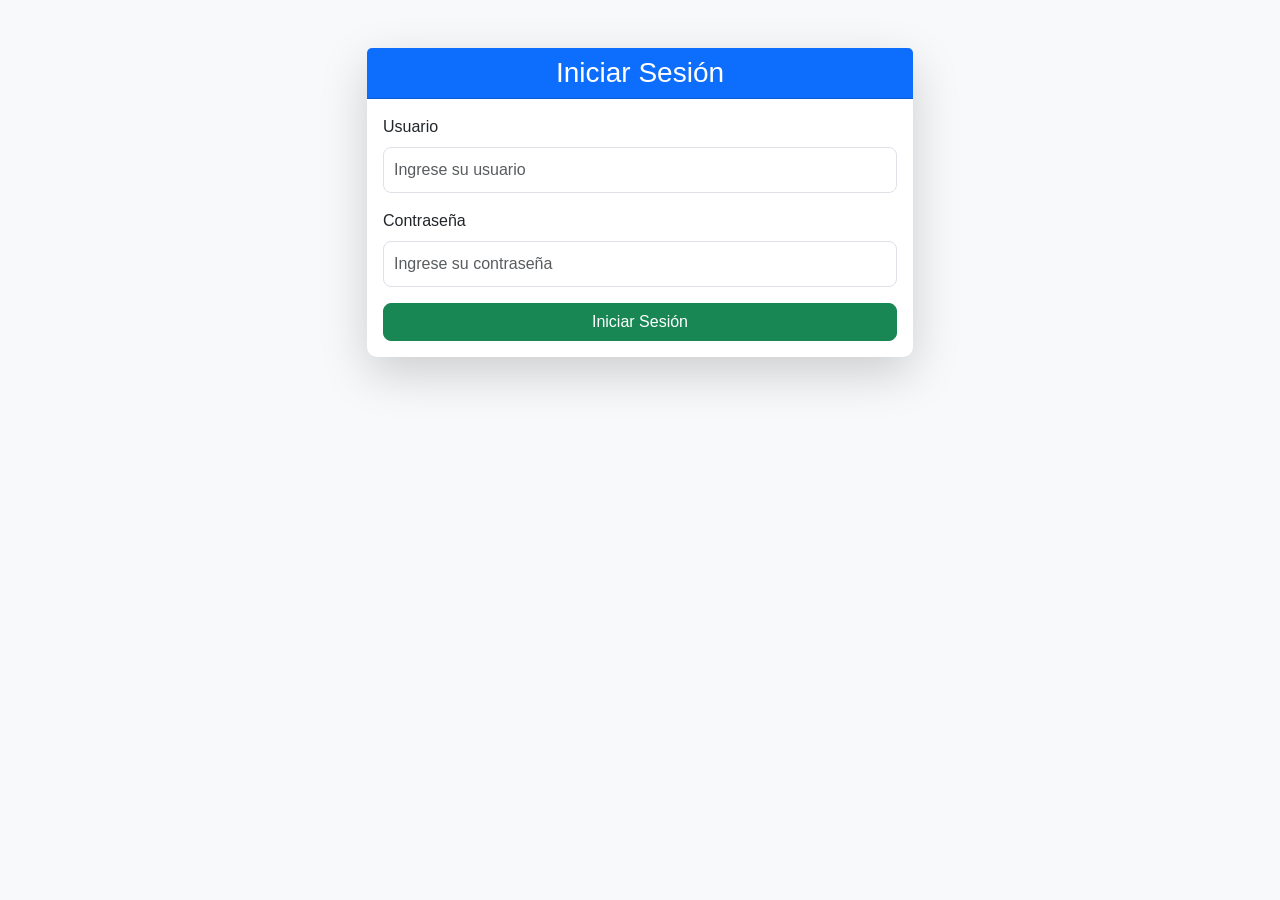
==== login.html @ 6e098d96 "Primer commit: subiendo proyecto inicial" ====
<!DOCTYPE html>
<html lang="es">
<head>
    <meta charset="UTF-8">
    <meta name="viewport" content="width=device-width, initial-scale=1.0">
    <title>Login - Camping Sonrisas</title>
    <!-- Bootstrap CSS -->
    <link href="https://cdn.jsdelivr.net/npm/bootstrap@5.3.2/dist/css/bootstrap.min.css" rel="stylesheet">
    <!-- Estilos personalizados -->
    <link rel="stylesheet" href="css/styles.css">
</head>
<body class="bg-light">
    <div class="container mt-5">
        <div id="alerta" class="alert d-none" role="alert"></div>
        <div class="row justify-content-center">
            <div class="col-md-6">
                <div class="card shadow-lg">
                    <div class="card-header bg-primary text-white text-center">
                        <h3 class="mb-0">Iniciar Sesión</h3>
                    </div>
                    <div class="card-body">
                        <form id="formulario-login">
                            <div class="mb-3">
                                <label for="usuario" class="form-label">Usuario</label>
                                <input type="text" class="form-control" id="usuario" name="usuario" placeholder="Ingrese su usuario" required>
                            </div>
                            <div class="mb-3">
                                <label for="contraseña" class="form-label">Contraseña</label>
                                <input type="password" class="form-control" id="contraseña" name="contraseña" placeholder="Ingrese su contraseña" required>
                            </div>
                            <button type="submit" class="btn btn-success w-100">Iniciar Sesión</button>
                        </form>
                    </div>
                </div>
            </div>
        </div>
    </div>
    <script src="js/app.js"></script>
    <!-- Bootstrap JS -->
    <script src="https://cdn.jsdelivr.net/npm/bootstrap@5.3.2/dist/js/bootstrap.bundle.min.js"></script>
</body>
</html>
---- css/styles.css ----
/* Estilos globales */
body {
    font-family: 'Segoe UI', Tahoma, Geneva, Verdana, sans-serif;
    background-color: #f8f9fa; /* Color de fondo claro */
    color: #212529; /* Color de texto oscuro */
}

/* Personalización de tarjetas */
.card {
    border: none; /* Sin bordes */
    border-radius: 10px; /* Bordes redondeados */
    box-shadow: 0 4px 6px rgba(0, 0, 0, 0.1); /* Sombra ligera */
}

.card-header {
    border-radius: 10px 10px 0 0; /* Bordes redondeados en la cabecera */
}

/* Botones */
.btn {
    border-radius: 8px; /* Bordes redondeados en botones */
    transition: transform 0.2s ease-in-out; /* Efecto hover suave */
}

.btn:hover {
    transform: scale(1.05); /* Aumentar tamaño al pasar el mouse */
}

/* Alertas */
.alert {
    border-radius: 8px; /* Bordes redondeados */
    margin-bottom: 20px; /* Espaciado inferior */
}

/* Formularios */
.form-control {
    border-radius: 8px; /* Bordes redondeados */
    padding: 10px; /* Más espacio interno */
}

/* Contenedor principal */
.container {
    margin-top: 30px; /* Espaciado superior */
}

/* Personalización de la barra de navegación */
.navbar {
    border-radius: 0; /* Sin bordes redondeados */
}

.navbar-brand {
    font-weight: bold; /* Texto en negrita */
}

.nav-link {
    color: white !important; /* Color blanco para todos los enlaces */
}

.nav-link:hover {
    color: #ffcc00 !important; /* Cambio de color al pasar el mouse */
}

/* Botón de cerrar sesión */
.nav-link.btn-danger {
    border-radius: 8px; /* Bordes redondeados */
    padding: 5px 15px; /* Espaciado interno */
}
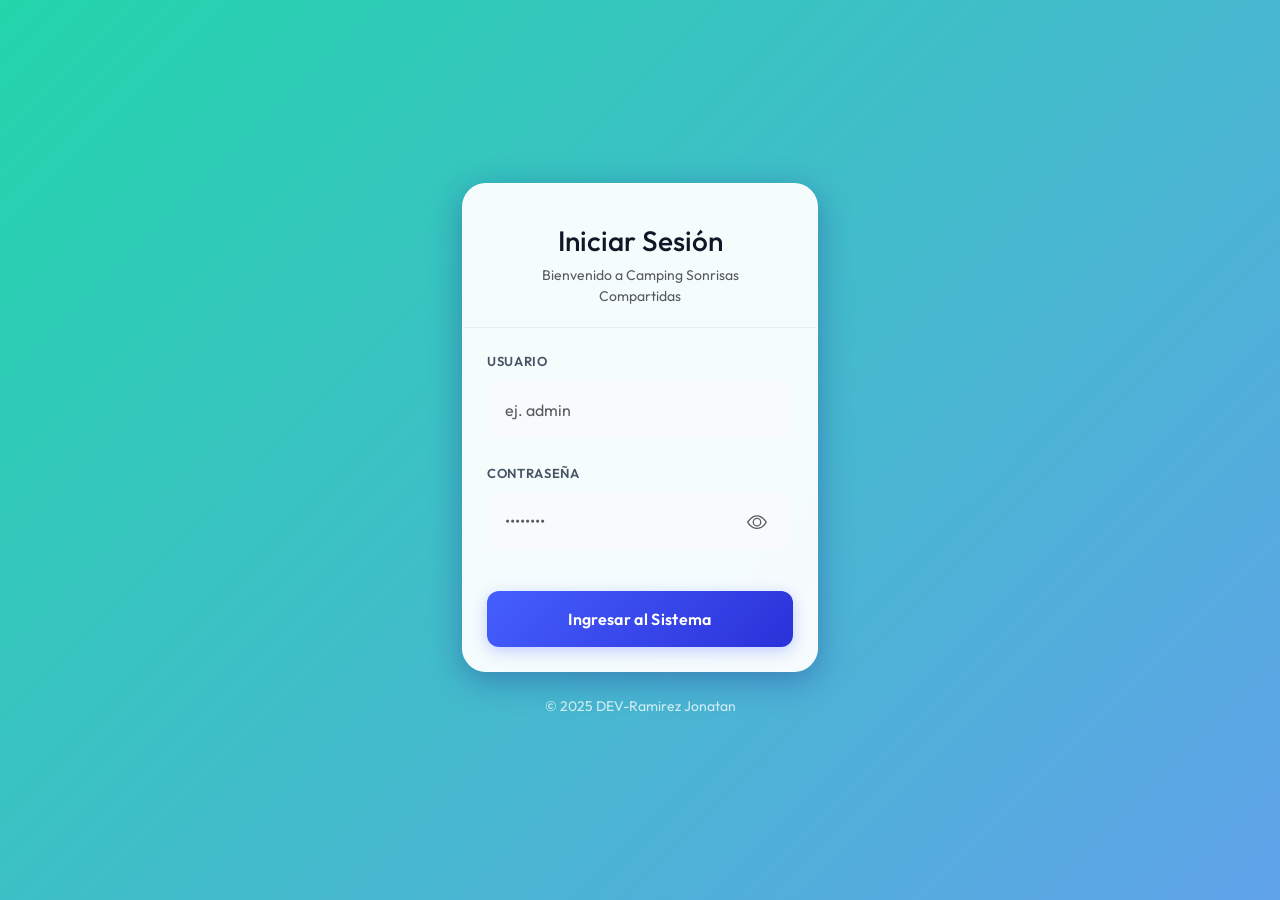
==== commit fc70273f: "Rediseño Premium UI completo (Login, Dashboard, POS, Reportes), optimización JS y correcciones de ti" ====
--- a/login.html
+++ b/login.html
@@ -1,42 +1,90 @@
 <!DOCTYPE html>
 <html lang="es">
+
 <head>
     <meta charset="UTF-8">
     <meta name="viewport" content="width=device-width, initial-scale=1.0">
     <title>Login - Camping Sonrisas</title>
+    <!-- Google Fonts: Outfit -->
+    <link rel="preconnect" href="https://fonts.googleapis.com">
+    <link rel="preconnect" href="https://fonts.gstatic.com" crossorigin>
+    <link href="https://fonts.googleapis.com/css2?family=Outfit:wght@300;400;500;600;700&display=swap" rel="stylesheet">
     <!-- Bootstrap CSS -->
     <link href="https://cdn.jsdelivr.net/npm/bootstrap@5.3.2/dist/css/bootstrap.min.css" rel="stylesheet">
     <!-- Estilos personalizados -->
     <link rel="stylesheet" href="css/styles.css">
 </head>
-<body class="bg-light">
-    <div class="container mt-5">
-        <div id="alerta" class="alert d-none" role="alert"></div>
-        <div class="row justify-content-center">
-            <div class="col-md-6">
-                <div class="card shadow-lg">
-                    <div class="card-header bg-primary text-white text-center">
-                        <h3 class="mb-0">Iniciar Sesión</h3>
+
+<body>
+    <div class="login-bg">
+        <div class="container">
+            <div class="row justify-content-center">
+                <div class="col-md-5 col-lg-4">
+                    <div id="alerta" class="alert d-none mb-4 shadow-sm border-0" role="alert"></div>
+
+                    <div class="glass-card">
+                        <div class="auth-header text-center">
+                            <h3 class="mb-0">Iniciar Sesión</h3>
+                            <p class="text-muted small mt-2 mb-0">Bienvenido a Camping Sonrisas Compartidas</p>
+                        </div>
+                        <div class="card-body auth-body">
+                            <form id="formulario-login">
+                                <div class="modern-input-group">
+                                    <label for="usuario">Usuario</label>
+                                    <input type="text" class="form-control form-control-lg" id="usuario" name="usuario"
+                                        placeholder="ej. admin" required autocomplete="username">
+                                </div>
+                                <div class="modern-input-group">
+                                    <label for="contraseña">Contraseña</label>
+                                    <div class="position-relative">
+                                        <input type="password" class="form-control form-control-lg pe-5" id="contraseña"
+                                            name="contraseña" placeholder="••••••••" required
+                                            autocomplete="current-password">
+                                        <button type="button"
+                                            class="btn position-absolute top-50 end-0 translate-middle-y border-0 bg-transparent text-muted me-2"
+                                            id="togglePassword" tabindex="-1" aria-label="Mostrar contraseña">
+                                            <!-- SVG Eye Open -->
+                                            <svg xmlns="http://www.w3.org/2000/svg" width="20" height="20"
+                                                fill="currentColor" class="bi bi-eye" viewBox="0 0 16 16" id="icon-eye">
+                                                <path
+                                                    d="M16 8s-3-5.5-8-5.5S0 8 0 8s3 5.5 8 5.5S16 8 16 8zM1.173 8a13.133 13.133 0 0 1 1.66-2.043C4.12 4.668 5.88 3.5 8 3.5c2.12 0 3.879 1.168 5.168 2.457A13.133 13.133 0 0 1 14.828 8c-.058.087-.122.183-.195.288-.335.48-.83 1.12-1.465 1.755C11.879 11.332 10.119 12.5 8 12.5c-2.12 0-3.879-1.168-5.168-2.457A13.134 13.134 0 0 1 1.172 8z" />
+                                                <path
+                                                    d="M8 5.5a2.5 2.5 0 1 0 0 5 2.5 2.5 0 0 0 0-5zM4.5 8a3.5 3.5 0 1 1 7 0 3.5 3.5 0 0 1-7 0z" />
+                                            </svg>
+                                            <!-- SVG Eye Slash (Hidden by default) -->
+                                            <svg xmlns="http://www.w3.org/2000/svg" width="20" height="20"
+                                                fill="currentColor" class="bi bi-eye-slash d-none" viewBox="0 0 16 16"
+                                                id="icon-eye-slash">
+                                                <path
+                                                    d="M13.359 11.238C15.06 9.72 16 8 16 8s-3-5.5-8-5.5a7.028 7.028 0 0 0-2.79.588l.77.771A5.944 5.944 0 0 1 8 3.5c2.12 0 3.879 1.168 5.168 2.457A13.134 13.134 0 0 1 14.828 8c-.058.087-.122.183-.195.288-.335.48-.83 1.12-1.465 1.755-.165.165-.337.328-.517.486l.708.709z" />
+                                                <path
+                                                    d="M11.297 9.176a3.5 3.5 0 0 0-4.474-4.474l.823.823a2.5 2.5 0 0 1 2.829 2.829l.822.822zm-2.943 1.299.822.822a3.5 3.5 0 0 1-4.474-4.474l.823.823a2.5 2.5 0 0 0 2.829 2.829z" />
+                                                <path
+                                                    d="M3.35 5.47c-.18.16-.353.322-.518.487A13.134 13.134 0 0 0 1.172 8l.195.288c.335.48.83 1.12 1.465 1.755C4.121 11.332 5.881 12.5 8 12.5c.716 0 1.39-.133 2.02-.36l.77.772A7.029 7.029 0 0 1 8 13.5C3 13.5 0 8 0 8s.939-1.721 2.641-3.238l.708.709zm10.296 8.884-12-12 .708-.708 12 12-.708.708z" />
+                                            </svg>
+                                        </button>
+                                    </div>
+                                </div>
+                                <button type="submit" class="btn btn-premium mt-3 w-100 position-relative">
+                                    <span class="spinner-border spinner-border-sm d-none me-2" id="btn-spinner"
+                                        role="status" aria-hidden="true"></span>
+                                    <span id="btn-text">Ingresar al Sistema</span>
+                                </button>
+                            </form>
+                        </div>
                     </div>
-                    <div class="card-body">
-                        <form id="formulario-login">
-                            <div class="mb-3">
-                                <label for="usuario" class="form-label">Usuario</label>
-                                <input type="text" class="form-control" id="usuario" name="usuario" placeholder="Ingrese su usuario" required>
-                            </div>
-                            <div class="mb-3">
-                                <label for="contraseña" class="form-label">Contraseña</label>
-                                <input type="password" class="form-control" id="contraseña" name="contraseña" placeholder="Ingrese su contraseña" required>
-                            </div>
-                            <button type="submit" class="btn btn-success w-100">Iniciar Sesión</button>
-                        </form>
+
+                    <div class="text-center mt-4 text-white opacity-75 small">
+                        &copy; 2025 DEV-Ramirez Jonatan
                     </div>
                 </div>
             </div>
         </div>
     </div>
+
     <script src="js/app.js"></script>
     <!-- Bootstrap JS -->
     <script src="https://cdn.jsdelivr.net/npm/bootstrap@5.3.2/dist/js/bootstrap.bundle.min.js"></script>
 </body>
+
 </html>
--- a/css/styles.css
+++ b/css/styles.css
@@ -1,67 +1,969 @@
-/* Estilos globales */
+/* ==========================================
+   TailAdmin Inspired - Camping Sonrisas Theme
+   ========================================== */
+
+/* Variables de Color - Paleta TailAdmin */
+:root {
+    /* Brand Colors */
+    --brand-50: #ecf3ff;
+    --brand-100: #dde9ff;
+    --brand-200: #c2d6ff;
+    --brand-300: #9cb9ff;
+    --brand-400: #7592ff;
+    --brand-500: #465fff;
+    --brand-600: #3641f5;
+    --brand-700: #2a31d8;
+    --brand-800: #252dae;
+    --brand-900: #262e89;
+
+    /* Gray Colors */
+    --gray-25: #fcfcfd;
+    --gray-50: #f9fafb;
+    --gray-100: #f2f4f7;
+    --gray-200: #e4e7ec;
+    --gray-300: #d0d5dd;
+    --gray-400: #98a2b3;
+    --gray-500: #667085;
+    --gray-600: #475467;
+    --gray-700: #344054;
+    --gray-800: #1d2939;
+    --gray-900: #101828;
+
+    /* Success Colors */
+    --success-50: #ecfdf3;
+    --success-100: #d1fadf;
+    --success-500: #12b76a;
+    --success-600: #039855;
+    --success-700: #027a48;
+    --success-800: #05603a;
+
+    /* Error Colors */
+    --error-50: #fef3f2;
+    --error-100: #fee4e2;
+    --error-500: #f04438;
+    --error-600: #d92d20;
+
+    /* Warning Colors */
+    --warning-50: #fffaeb;
+    --warning-100: #fef0c7;
+    --warning-500: #f79009;
+    --warning-600: #dc6803;
+    --warning-700: #b54708;
+
+    /* Shadows */
+    --shadow-sm: 0px 1px 2px 0px rgba(16, 24, 40, 0.05);
+    --shadow-md: 0px 4px 8px -2px rgba(16, 24, 40, 0.1), 0px 2px 4px -2px rgba(16, 24, 40, 0.06);
+    --shadow-lg: 0px 12px 16px -4px rgba(16, 24, 40, 0.08), 0px 4px 6px -2px rgba(16, 24, 40, 0.03);
+
+    /* Additional Colors for Tags */
+    --purple-100: #f4ebff;
+    --purple-700: #6941c6;
+
+    --orange-100: #fffaeb;
+    /* Similar to warning-100 */
+    --orange-700: #b93815;
+
+    --green-100: #d1fadf;
+    /* Same as success-100 */
+    --green-700: #027a48;
+}
+
+/* Color Utility Classes */
+.bg-brand-50 {
+    background-color: var(--brand-50) !important;
+}
+
+.bg-brand-100 {
+    background-color: var(--brand-100) !important;
+}
+
+.text-brand-700 {
+    color: var(--brand-700) !important;
+}
+
+.bg-success-100 {
+    background-color: var(--success-100) !important;
+}
+
+.text-success-700 {
+    color: var(--success-700) !important;
+}
+
+.bg-warning-50 {
+    background-color: var(--warning-50) !important;
+}
+
+.bg-warning-100 {
+    background-color: var(--warning-100) !important;
+}
+
+.text-warning-700 {
+    color: var(--warning-700) !important;
+}
+
+/* note: check variable name */
+.bg-purple-100 {
+    background-color: var(--purple-100) !important;
+}
+
+.text-purple-700 {
+    color: var(--purple-700) !important;
+}
+
+.bg-orange-100 {
+    background-color: var(--orange-100) !important;
+}
+
+.text-orange-700 {
+    color: var(--orange-700) !important;
+}
+
+.bg-green-100 {
+    background-color: var(--green-100) !important;
+}
+
+.text-green-700 {
+    color: var(--green-700) !important;
+}
+
+/* Estilos Globales */
 body {
-    font-family: 'Segoe UI', Tahoma, Geneva, Verdana, sans-serif;
-    background-color: #f8f9fa; /* Color de fondo claro */
-    color: #212529; /* Color de texto oscuro */
-}
-
-/* Personalización de tarjetas */
+    font-family: 'Outfit', 'Segoe UI', Tahoma, Geneva, Verdana, sans-serif;
+    background-color: var(--gray-50);
+    color: var(--gray-900);
+    margin: 0;
+    padding: 0;
+}
+
+/* ==========================================
+   SIDEBAR STYLES
+   ========================================== */
+.sidebar {
+    position: fixed;
+    top: 0;
+    left: 0;
+    height: 100vh;
+    width: 290px;
+    background-color: white;
+    border-right: 1px solid var(--gray-200);
+    overflow-y: auto;
+    z-index: 1000;
+    transition: all 0.3s ease;
+    /* Flexbox for bottom positioning */
+    display: flex;
+    flex-direction: column;
+}
+
+.sidebar-header {
+    padding: 24px 20px;
+    border-bottom: 1px solid var(--gray-200);
+    flex-shrink: 0;
+    /* Keep header size */
+}
+
+.sidebar-logo {
+    font-size: 24px;
+    font-weight: 700;
+    color: var(--brand-500);
+    text-decoration: none;
+    display: flex;
+    align-items: center;
+    gap: 12px;
+}
+
+.sidebar-nav {
+    padding: 20px 16px;
+    flex-grow: 1;
+    /* Fill remaining space */
+    display: flex;
+    flex-direction: column;
+}
+
+.sidebar-section-title {
+    font-size: 12px;
+    font-weight: 600;
+    color: var(--gray-500);
+    text-transform: uppercase;
+    letter-spacing: 0.05em;
+    margin: 24px 0 12px 12px;
+}
+
+.sidebar-item {
+    margin-bottom: 4px;
+}
+
+.sidebar-link {
+    display: flex;
+    align-items: center;
+    gap: 12px;
+    padding: 10px 12px;
+    border-radius: 8px;
+    color: var(--gray-700);
+    text-decoration: none;
+    font-size: 14px;
+    font-weight: 500;
+    transition: all 0.2s ease;
+}
+
+.sidebar-link:hover {
+    background-color: var(--gray-100);
+    color: var(--gray-700);
+}
+
+.sidebar-icon {
+    width: 20px;
+    height: 20px;
+    color: var(--gray-500);
+}
+
+.sidebar-link.active .sidebar-icon {
+    color: var(--brand-500);
+}
+
+/* ==========================================
+   HEADER STYLES
+   ========================================== */
+.app-header {
+    position: sticky;
+    top: 0;
+    background-color: white;
+    border-bottom: 1px solid var(--gray-200);
+    padding: 16px 24px;
+    z-index: 999;
+    display: flex;
+    justify-content: space-between;
+    align-items: center;
+}
+
+.header-title {
+    font-size: 20px;
+    font-weight: 600;
+    color: var(--gray-900);
+    margin: 0;
+}
+
+.header-actions {
+    display: flex;
+    align-items: center;
+    gap: 12px;
+}
+
+.user-menu {
+    display: flex;
+    align-items: center;
+    gap: 8px;
+    padding: 8px 12px;
+    border-radius: 8px;
+    background-color: var(--gray-50);
+    cursor: pointer;
+    transition: background-color 0.2s ease;
+}
+
+.user-menu:hover {
+    background-color: var(--gray-100);
+}
+
+.user-avatar {
+    width: 32px;
+    height: 32px;
+    border-radius: 50%;
+    background-color: var(--brand-500);
+    color: white;
+    display: flex;
+    align-items: center;
+    justify-content: center;
+    font-weight: 600;
+    font-size: 14px;
+}
+
+/* ==========================================
+   MAIN CONTENT LAYOUT
+   ========================================== */
+.main-wrapper {
+    margin-left: 290px;
+    min-height: 100vh;
+    transition: margin-left 0.3s ease;
+}
+
+.main-content {
+    padding: 24px;
+    max-width: 1536px;
+    margin: 0 auto;
+}
+
+/* ==========================================
+   METRIC CARDS
+   ========================================== */
+.metric-card {
+    background-color: white;
+    border: 1px solid var(--gray-200);
+    border-radius: 16px;
+    padding: 24px;
+    transition: all 0.2s ease;
+}
+
+.metric-card:hover {
+    box-shadow: var(--shadow-lg);
+}
+
+.metric-icon-wrapper {
+    width: 48px;
+    height: 48px;
+    border-radius: 12px;
+    background-color: var(--gray-100);
+    display: flex;
+    align-items: center;
+    justify-content: center;
+    margin-bottom: 20px;
+}
+
+.metric-icon {
+    width: 24px;
+    height: 24px;
+    color: var(--gray-800);
+}
+
+.metric-label {
+    font-size: 14px;
+    color: var(--gray-500);
+    margin-bottom: 8px;
+}
+
+.metric-value {
+    font-size: 30px;
+    font-weight: 700;
+    color: var(--gray-900);
+    margin-bottom: 12px;
+}
+
+.metric-change {
+    display: inline-flex;
+    align-items: center;
+    gap: 4px;
+    padding: 4px 10px;
+    border-radius: 16px;
+    font-size: 12px;
+    font-weight: 500;
+}
+
+.metric-change.positive {
+    background-color: var(--success-50);
+    color: var(--success-600);
+}
+
+.metric-change.negative {
+    background-color: var(--error-50);
+    color: var(--error-600);
+}
+
+/* ==========================================
+   TABLES
+   ========================================== */
+.data-table {
+    background-color: white;
+    border: 1px solid var(--gray-200);
+    border-radius: 16px;
+    overflow: hidden;
+}
+
+.data-table-header {
+    padding: 20px 24px;
+    border-bottom: 1px solid var(--gray-200);
+}
+
+.data-table-title {
+    font-size: 18px;
+    font-weight: 600;
+    color: var(--gray-900);
+    margin: 0;
+}
+
+.table {
+    margin: 0;
+}
+
+.table thead th {
+    background-color: var(--gray-50);
+    color: var(--gray-500);
+    font-size: 12px;
+    font-weight: 600;
+    text-transform: uppercase;
+    letter-spacing: 0.05em;
+    padding: 16px 24px;
+    border: none;
+}
+
+.table tbody td {
+    padding: 16px 24px;
+    color: var(--gray-700);
+    font-size: 14px;
+    border-bottom: 1px solid var(--gray-200);
+}
+
+.table tbody tr:last-child td {
+    border-bottom: none;
+}
+
+/* ==========================================
+   CARDS & CONTAINERS
+   ========================================== */
 .card {
-    border: none; /* Sin bordes */
-    border-radius: 10px; /* Bordes redondeados */
-    box-shadow: 0 4px 6px rgba(0, 0, 0, 0.1); /* Sombra ligera */
+    border: 1px solid var(--gray-200);
+    border-radius: 16px;
+    box-shadow: var(--shadow-sm);
+    background-color: white;
 }
 
 .card-header {
-    border-radius: 10px 10px 0 0; /* Bordes redondeados en la cabecera */
-}
-
-/* Botones */
+    border-radius: 16px 16px 0 0;
+    background-color: white;
+    border-bottom: 1px solid var(--gray-200);
+    padding: 20px 24px;
+}
+
+.card-body {
+    padding: 24px;
+}
+
+.card-title {
+    font-size: 18px;
+    font-weight: 600;
+    color: var(--gray-900);
+    margin: 0;
+}
+
+/* ==========================================
+   BUTTONS
+   ========================================== */
 .btn {
-    border-radius: 8px; /* Bordes redondeados en botones */
-    transition: transform 0.2s ease-in-out; /* Efecto hover suave */
-}
-
-.btn:hover {
-    transform: scale(1.05); /* Aumentar tamaño al pasar el mouse */
-}
-
-/* Alertas */
+    border-radius: 8px;
+    padding: 10px 18px;
+    font-weight: 500;
+    font-size: 14px;
+    transition: all 0.2s ease;
+    border: none;
+}
+
+.btn-primary {
+    background-color: var(--brand-500);
+    color: white;
+}
+
+.btn-primary:hover {
+    background-color: var(--brand-600);
+    transform: translateY(-1px);
+    box-shadow: var(--shadow-md);
+}
+
+.btn-success {
+    background-color: var(--success-500);
+    color: white;
+}
+
+.btn-success:hover {
+    background-color: var(--success-600);
+    transform: translateY(-1px);
+}
+
+.btn-danger {
+    background-color: var(--error-500);
+    color: white;
+}
+
+.btn-danger:hover {
+    background-color: var(--error-600);
+    transform: translateY(-1px);
+}
+
+.btn-outline-primary {
+    border: 1px solid var(--brand-500);
+    color: var(--brand-500);
+    background-color: transparent;
+}
+
+.btn-outline-primary:hover {
+    background-color: var(--brand-50);
+    border-color: var(--brand-500);
+    color: var(--brand-500);
+}
+
+/* ==========================================
+   FORMS
+   ========================================== */
+.form-control {
+    border-radius: 8px;
+    border: 1px solid var(--gray-300);
+    padding: 10px 14px;
+    font-size: 14px;
+    transition: all 0.2s ease;
+}
+
+.form-control:focus {
+    border-color: var(--brand-500);
+    box-shadow: 0 0 0 4px rgba(70, 95, 255, 0.12);
+    outline: none;
+}
+
+.form-label {
+    font-size: 14px;
+    font-weight: 500;
+    color: var(--gray-700);
+    margin-bottom: 6px;
+}
+
+.form-select {
+    border-radius: 8px;
+    border: 1px solid var(--gray-300);
+    padding: 10px 14px;
+    font-size: 14px;
+}
+
+/* ==========================================
+   ALERTS
+   ========================================== */
 .alert {
-    border-radius: 8px; /* Bordes redondeados */
-    margin-bottom: 20px; /* Espaciado inferior */
-}
-
-/* Formularios */
-.form-control {
-    border-radius: 8px; /* Bordes redondeados */
-    padding: 10px; /* Más espacio interno */
-}
-
-/* Contenedor principal */
-.container {
-    margin-top: 30px; /* Espaciado superior */
-}
-
-/* Personalización de la barra de navegación */
-.navbar {
-    border-radius: 0; /* Sin bordes redondeados */
-}
-
-.navbar-brand {
-    font-weight: bold; /* Texto en negrita */
-}
-
-.nav-link {
-    color: white !important; /* Color blanco para todos los enlaces */
-}
-
-.nav-link:hover {
-    color: #ffcc00 !important; /* Cambio de color al pasar el mouse */
-}
-
-/* Botón de cerrar sesión */
-.nav-link.btn-danger {
-    border-radius: 8px; /* Bordes redondeados */
-    padding: 5px 15px; /* Espaciado interno */
+    border-radius: 12px;
+    border: 1px solid;
+    padding: 16px;
+    margin-bottom: 20px;
+    font-size: 14px;
+}
+
+.alert-success {
+    background-color: var(--success-50);
+    border-color: var(--success-100);
+    color: var(--success-600);
+}
+
+.alert-danger {
+    background-color: var(--error-50);
+    border-color: var(--error-100);
+    color: var(--error-600);
+}
+
+.alert-warning {
+    background-color: var(--warning-50);
+    border-color: var(--warning-100);
+    color: var(--warning-600);
+}
+
+/* ==========================================
+   BADGES
+   ========================================== */
+.badge {
+    padding: 4px 10px;
+    border-radius: 16px;
+    font-size: 12px;
+    font-weight: 500;
+}
+
+.badge-success {
+    background-color: var(--success-50);
+    color: var(--success-600);
+}
+
+.badge-danger {
+    background-color: var(--error-50);
+    color: var(--error-600);
+}
+
+.badge-warning {
+    background-color: var(--warning-50);
+    color: var(--warning-600);
+}
+
+.badge-primary {
+    background-color: var(--brand-50);
+    color: var(--brand-600);
+}
+
+/* ==========================================
+   RESPONSIVE
+   ========================================== */
+@media (max-width: 991.98px) {
+    .sidebar {
+        transform: translateX(-100%);
+    }
+
+    .sidebar.mobile-open {
+        transform: translateX(0);
+    }
+
+    .main-wrapper {
+        margin-left: 0;
+    }
+
+    .mobile-menu-toggle {
+        display: block;
+    }
+}
+
+@media (min-width: 992px) {
+    .mobile-menu-toggle {
+        display: none;
+    }
+}
+
+/* ==========================================
+   UTILITIES
+   ========================================== */
+.text-gray-500 {
+    color: var(--gray-500);
+}
+
+.text-gray-700 {
+    color: var(--gray-700);
+}
+
+.text-gray-900 {
+    color: var(--gray-900);
+}
+
+.bg-brand-50 {
+    background-color: var(--brand-50);
+}
+
+.bg-gray-50 {
+    background-color: var(--gray-50);
+}
+
+.bg-gray-100 {
+    background-color: var(--gray-100);
+}
+
+/* ==========================================
+   LOGIN PAGE STYLES - PREMIUM REDESIGN
+   ========================================== */
+
+/* Animated Gradient Background */
+.login-bg {
+    background: linear-gradient(-45deg, var(--brand-500), var(--brand-800), var(--brand-400), #23d5ab);
+    background-size: 400% 400%;
+    animation: gradientBG 15s ease infinite;
+    min-height: 100vh;
+    display: flex;
+    align-items: center;
+    justify-content: center;
+    padding: 20px;
+}
+
+@keyframes gradientBG {
+    0% {
+        background-position: 0% 50%;
+    }
+
+    50% {
+        background-position: 100% 50%;
+    }
+
+    100% {
+        background-position: 0% 50%;
+    }
+}
+
+/* Glassmorphism Card */
+.glass-card {
+    background: rgba(255, 255, 255, 0.95);
+    backdrop-filter: blur(20px);
+    -webkit-backdrop-filter: blur(20px);
+    border: 1px solid rgba(255, 255, 255, 0.4);
+    box-shadow: 0 8px 32px 0 rgba(31, 38, 135, 0.37);
+    border-radius: 24px;
+    overflow: hidden;
+    transition: transform 0.3s ease, box-shadow 0.3s ease;
+}
+
+.glass-card:hover {
+    box-shadow: 0 12px 40px 0 rgba(31, 38, 135, 0.45);
+}
+
+.auth-header {
+    background: transparent;
+    border-bottom: 1px solid rgba(0, 0, 0, 0.05);
+    padding: 40px 40px 20px 40px;
+    text-align: center;
+}
+
+/* Modern Inputs */
+.modern-input-group {
+    margin-bottom: 24px;
+    position: relative;
+}
+
+.modern-input-group label {
+    display: block;
+    font-weight: 600;
+    font-size: 13px;
+    color: var(--gray-600);
+    margin-bottom: 8px;
+    text-transform: uppercase;
+    letter-spacing: 0.05em;
+}
+
+.form-control-lg {
+    background-color: var(--gray-50);
+    border: 2px solid transparent !important;
+    /* Force override bootstrap if needed */
+    border-radius: 12px;
+    padding: 16px;
+    font-size: 16px;
+    transition: all 0.3s cubic-bezier(0.4, 0, 0.2, 1);
+}
+
+.form-control-lg:focus {
+    background-color: white;
+    border-color: var(--brand-500) !important;
+    box-shadow: 0 0 0 4px rgba(70, 95, 255, 0.1) !important;
+    transform: translateY(-2px);
+}
+
+/* Premium Button */
+.btn-premium {
+    background: linear-gradient(135deg, var(--brand-500) 0%, var(--brand-700) 100%);
+    border: none;
+    color: white;
+    padding: 16px;
+    border-radius: 12px;
+    font-weight: 600;
+    font-size: 16px;
+    letter-spacing: 0.02em;
+    width: 100%;
+    cursor: pointer;
+    transition: all 0.3s ease;
+    box-shadow: 0 4px 15px rgba(70, 95, 255, 0.3);
+    position: relative;
+    overflow: hidden;
+}
+
+.btn-premium:hover {
+    transform: translateY(-2px);
+    box-shadow: 0 8px 25px rgba(70, 95, 255, 0.4);
+    filter: brightness(1.1);
+}
+
+.btn-premium:active {
+    transform: translateY(1px);
+}
+
+.btn-premium:disabled {
+    background: var(--gray-300);
+    transform: none;
+    box-shadow: none;
+    cursor: not-allowed;
+}
+
+/* ==========================================
+   DASHBOARD PREMIUM STYLES
+   ========================================== */
+
+/* Cards with soft shadows and hover effects */
+.metric-card-premium {
+    background-color: white;
+    border: 1px solid rgba(0, 0, 0, 0.05);
+    /* Very subtle border */
+    border-radius: 20px;
+    padding: 24px;
+    transition: all 0.3s cubic-bezier(0.4, 0, 0.2, 1);
+    box-shadow: 0 2px 10px rgba(0, 0, 0, 0.02);
+    height: 100%;
+    position: relative;
+    overflow: hidden;
+}
+
+.metric-card-premium:hover {
+    transform: translateY(-4px);
+    box-shadow: 0 12px 30px rgba(0, 0, 0, 0.08);
+    /* Premium shadow on hover */
+    border-color: rgba(70, 95, 255, 0.1);
+}
+
+/* Add a subtle top border line for branding */
+.metric-card-premium::before {
+    content: '';
+    position: absolute;
+    top: 0;
+    left: 0;
+    width: 100%;
+    height: 4px;
+    background: linear-gradient(90deg, var(--brand-500), var(--brand-300));
+    opacity: 0;
+    transition: opacity 0.3s ease;
+}
+
+.metric-card-premium:hover::before {
+    opacity: 1;
+}
+
+/* Icon Styles */
+.metric-icon-circle {
+    width: 56px;
+    height: 56px;
+    border-radius: 16px;
+    background: var(--brand-50);
+    color: var(--brand-600);
+    display: flex;
+    align-items: center;
+    justify-content: center;
+    margin-bottom: 20px;
+    transition: all 0.3s ease;
+}
+
+.metric-card-premium:hover .metric-icon-circle {
+    background: var(--brand-500);
+    color: white;
+    transform: scale(1.1) rotate(5deg);
+}
+
+.metric-icon-svg {
+    width: 28px;
+    height: 28px;
+}
+
+/* Typography Overrides */
+.metric-value-huge {
+    font-size: 36px;
+    font-weight: 700;
+    color: var(--gray-900);
+    letter-spacing: -1px;
+    line-height: 1.2;
+    margin-bottom: 8px;
+}
+
+.metric-label-caps {
+    font-size: 13px;
+    font-weight: 600;
+    color: var(--gray-500);
+    text-transform: uppercase;
+    letter-spacing: 0.05em;
+    margin-bottom: 4px;
+}
+
+/* Animations */
+@keyframes spin {
+    from {
+        transform: rotate(0deg);
+    }
+
+    to {
+        transform: rotate(360deg);
+    }
+}
+
+.spin-anim {
+    animation: spin 1s linear infinite;
+}
+
+@keyframes bounceInfo {
+
+    0%,
+    100% {
+        transform: translateY(0);
+    }
+
+    50% {
+        transform: translateY(-5px);
+    }
+}
+
+.weather-icon-bounce {
+    display: inline-block;
+    animation: bounceInfo 3s ease-in-out infinite;
+}
+
+.fade-in-down {
+    animation: fadeInDown 0.5s ease;
+}
+
+@keyframes fadeInDown {
+    from {
+        opacity: 0;
+        transform: translateY(-10px);
+    }
+
+    to {
+        opacity: 1;
+        transform: translateY(0);
+    }
+}
+
+/* Refresh Button */
+.btn-icon-only {
+    width: 40px;
+    height: 40px;
+    padding: 0;
+    display: flex;
+    align-items: center;
+    justify-content: center;
+    border-radius: 12px;
+}
+
+/* ==========================================
+   REPORTS STYLES
+   ========================================== */
+
+/* Premium Tabs */
+.nav-tabs-premium {
+    border-bottom: 2px solid var(--gray-200);
+    margin-bottom: 32px;
+}
+
+.nav-tabs-premium .nav-item {
+    margin-bottom: -2px;
+}
+
+.nav-tabs-premium .nav-link {
+    border: none;
+    border-bottom: 2px solid transparent;
+    color: var(--gray-500);
+    font-weight: 500;
+    padding: 12px 24px;
+    font-size: 15px;
+    transition: all 0.2s;
+}
+
+.nav-tabs-premium .nav-link:hover {
+    color: var(--brand-600);
+    background: transparent;
+}
+
+.nav-tabs-premium .nav-link.active {
+    color: var(--brand-600);
+    border-bottom-color: var(--brand-600);
+    background: transparent;
+}
+
+/* Filter Section */
+.report-filters {
+    background: white;
+    border-radius: 16px;
+    padding: 24px;
+    margin-bottom: 24px;
+    box-shadow: 0 2px 8px rgba(0, 0, 0, 0.02);
+    border: 1px solid var(--gray-100);
+}
+
+.report-summary-card {
+    background: var(--gray-50);
+    border-radius: 16px;
+    padding: 24px;
+    height: 100%;
+}
+
+.breakdown-list {
+    display: flex;
+    flex-direction: column;
+    gap: 16px;
+}
+
+.breakdown-item {
+    display: flex;
+    justify-content: space-between;
+    align-items: center;
+    padding-bottom: 12px;
+    border-bottom: 1px solid var(--gray-200);
+}
+
+.breakdown-item:last-child {
+    border-bottom: none;
+    padding-bottom: 0;
 }
